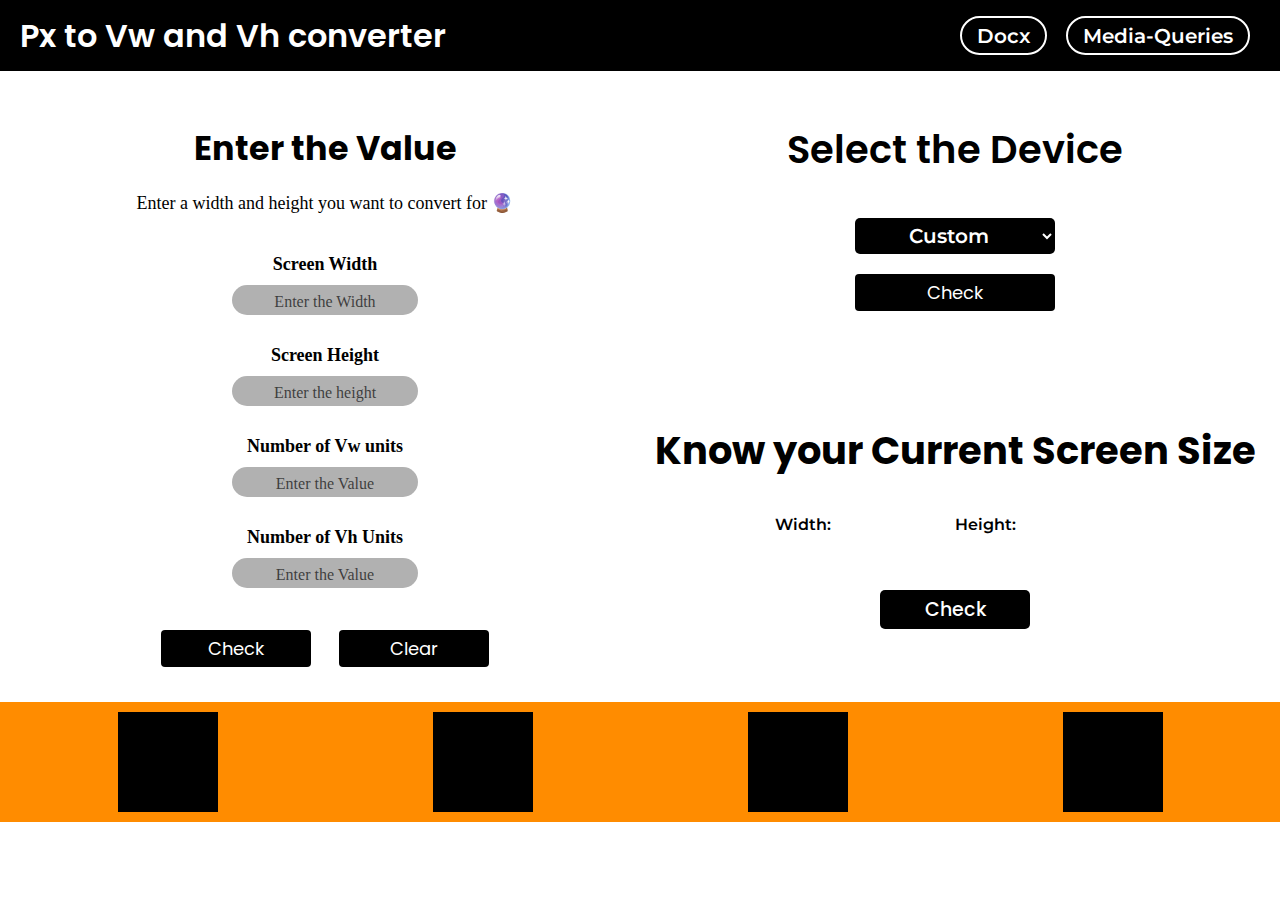
==== index.html @ f6d27ebf "Tried justify content with different attributes" ====
<!DOCTYPE html>
<html lang="en">
<head>
    <meta charset="UTF-8">
    <meta http-equiv="X-UA-Compatible" content="IE=edge">
    <meta name="viewport" content="width=device-width, initial-scale=1.0, user-scalable=0, maximum-scale=1.0" >
    <meta>
    <link rel="stylesheet" type="text/css" href="style.css">
    <link rel="preconnect" href="https://fonts.googleapis.com">
    <link rel="preconnect" href="https://fonts.gstatic.com" crossorigin>
    <link href="https://fonts.googleapis.com/css2?family=Montserrat:wght@400;500;600;700&family=Poppins:ital,wght@0,100;0,200;0,300;0,400;0,500;0,600;0,700;0,800;0,900;1,100;1,200;1,300;1,400;1,500;1,600;1,700;1,800;1,900&family=Rubik:wght@400;500;600;700&display=swap" rel="stylesheet">
    <script src="main.js"></script>
    <title>Px to Vw converter</title>
</head>
<body>
    <div class="top-head">
        <h1>Px to Vw and Vh converter</h1>
        <div class="Media-Queries">
             <ul>
                 <li>Docx</li>
                 <li><abbr title="Try Our Media Media-Queries no need of making on your own">Media-Queries</abbr></li>
             </ul>
        </div>
    </div>
    <h2 class="DeviceSelectionHeader">Select the Device Size</h2>
    <div class="topselectionsection">
    <select name="SelectDevice" onclick="color1()" id="select" class="Topselect">
        <option value="Custom" >Custom</option>
        <option value="Yourdevice" >Your Device</option>
        <option value="Iphone" >Iphone</option>
        <option value="Android" >Android</option>
        <option value="Tablet" >Tablet</option>
    </select>
    <button type="submit" onclick="Choice()" class="Topchoice">GO</button>
    </div> 
    <div class="outerlayer">
      <div class="converter">
          <div class="MainConversion">

            <div id="displayresult">
                <h5 id="HeaderDisplay">Enter the Value</h5>
                <p id="MistakeDisplay">Enter a width and height you want to convert for 🔮</p>
            </div> 
            <div class="Pxconversion">
            <label for="ScreenWidth">Screen Width</label>
            <input type="text" class="Maininput" name="ScreenWidth" maxlenght="10" id="ScreenWidth" placeholder="Enter the Width">
            <label for="ScreenHeight">Screen Height</label>
            <input type="text" class="Maininput" name="ScreenHeight" maxlenght="10" id="ScreenHeight" placeholder="Enter the height">
            <label for="PxtoVw" >Number of Vw units</label>
            <input type="text" name="PxtoVw" id="PxtoVW" minlenght="10" placeholder="Enter the Value">
            <code id="PxtoVwResult"></code>
            <label for="PxtoVh" >Number of Vh Units</label>
            <input type="text" name="PxtoVh" id="PxtoVh" max-lenght="10" placeholder="Enter the Value">
            <code id="PxtoVhResult"></code>
            <button class="DeviceButton" onclick="Calculate()">Check</button>
            <button class="DeviceButton" onclick="Clear()">Clear</button>
          </div>
        </div>
        </div>
           <div class="ScreenSelector">
                <div id="ScreenSelection">
                   <label for="SelectDevice">Select the Device</label>
                <select name="SelectDevice" onclick="color1()" id="select">
                    <option value="Custom" >Custom</option>
                    <option value="Yourdevice" >Your Device</option>
                    <option value="Iphone" >Iphone</option>
                    <option value="Android" >Android</option>
                    <option value="Tablet" >Tablet</option>
                </select>
                <button type="submit" onclick="Choice()">Check</button>
           </div>
           <div id="knowScreensize">
            <h5>Know your Current Screen Size</h5>
            <div class="ScreenSizeChecker">
            <p id="knowScreenWidth" class="Width" >Width: </p>
            <p id="knowscreenHeight">Height: </p>
         </div>
         <button class="ScreenSizeCheckingbutton" onclick="checksize()">Check</button>
         </div>
           </div>
    </div>
    <div class="mainflex">
        <div class="miniflex"></div>
        <div class="miniflex"></div>
        <div class="miniflex"></div>
        <div class="miniflex"></div>
    </div>
  </body>
  </html>
---- style.css ----
body {
  box-sizing: border-box;
  margin: 0px;
}

.top-head {
  display: flex;
  background-color: black;
  margin: 0px;
}

/* universal button styling*/
button {
  transition: transform 0.5s cubic-bezier(0.075, 0.82, 0.165, 1);
  text-align: center;
}
/*Styling the universal button*/
button:hover {
  transform: scale(1.05);
}

button:active {
  background-color: white;
  color: black;
  border: 1px solid black;
  text-align: center;
}
.top-head > h1 {
  margin: auto;
  font-family: poppins;
  color: white;
  font-size: 2.5vw;
  font-weight: 600;
  width: 50%;
  padding-left: 20px;
}

.Media-Queries {
  width: 50%;
  padding-top: 0px;
}
.Media-Queries > ul {
  display: flex;
  flex-wrap: nowrap;
  column-gap: 1.5vw;
  float: right;
  padding-right: 30px;
  box-sizing: border-box;
  overflow: hidden;
}

.Media-Queries > ul > li {
  list-style: none;
  border: 2px solid white;
  font-family: montserrat;
  font-size: 1.6vw;
  font-weight: 600;
  border-radius: 1.3rem;
  color: white;
  padding: 5px 15px;
  transition: all 0.3s ease;
  cursor: pointer;
  text-align: center;
}
.Media-Queries li:hover {
  transform: scale(1.04);
  color: #000;
  background-color: white;
}
.Media-Queries > ul > li abbr[title] {
  text-decoration: none;
}

.outerlayer {
  padding: 10px;
  display: flex;
}

.converter {
  width: 50%;
  padding: 10px;
}

.MainConversion {
  text-align: center;
  padding-top: 30px;
}

.MainConversion #displayresult {
  width: 100%;
  height: 100px;
  margin-bottom: 30px;
  font-family: poppins;
}

#displayresult #HeaderDisplay {
  font-size: 2.6041666666666665vw;
  margin: 0px 0px;
}

#displayresult #MistakeDisplay {
  font-weight: 500;
  font-family: youtube sans;
  font-size: 18px;
  font-weight: 500;
}
.converter .MainConversion input {
  display: block;
  margin: auto;
  width: 180px;
  font-size: 20px;
  padding: 3px;
  border: 0px;
  font-family: Montserrat;
  font-weight: 600;
  border-radius: 20px;
  margin-top: 10px;
  margin-bottom: 30px;
  text-align: center;
  background-color: rgb(177, 177, 177);
}

.converter .MainConversion label {
  font-size: 18px;
  font-family: youtube sans;
  font-weight: 600;
}
/* Global Place holder Styling*/

input::placeholder {
  font-family: youtube sans;
  color: rgba(0, 0, 0, 0.671);
  font-size: 16px;
  font-weight: normal;
}

.MainConversion {
  font-family: montserrat;
  margin: 3px;
  font-size: 15px;
  font-weight: 600;
}
.MainConversion button {
  width: 150px;
  font-family: poppins;
  font-size: 18px;
  padding: 5px 10px;
  margin: 2% 2%;
  background-color: #000;
  border: 0px;
  color: white;
  border-radius: 4px;
}

.MainConversion button:active {
  background-color: white;
  color: black;
  border: 1px solid black;
  text-align: center;
}
.ScreenSelector {
  padding: 10px;
  width: 50%;
  text-align: center;
  display: block;
  padding-top: 40px;
}

.ScreenSelector #knowScreensize {
  width: 100%;

  height: 50%;
  box-sizing: border-box;
}

.ScreenSelector #knowScreensize h5 {
  font-size: 3vw;
  margin: 0px;
  margin-top: 10px;
  font-family: poppins;
}

code {
  margin: 10px auto;
  display: block;
  margin-bottom: 15px;
}
.ScreenSizeChecker {
  display: flex;
  font-family: montserrat;
  font-weight: 600;
  width: 100%;
  text-align: center;
  margin-top: 20px;
}

.ScreenSizeChecker #knowScreenWidth {
  width: 50%;
  text-align: center;
}

.ScreenSizeCheckingbutton {
  display: block;
  margin: auto;
  width: 150px;
  margin-top: 40px;
  padding: 5px 10px;
  font-size: 19px;
  font-family: poppins;
  font-weight: 500;
  background-color: #000;
  color: white;
  border-radius: 5px;
  border: 0px;
}
#knowScreenHeight {
  width: 100%;
}

#ScreenSelection {
  padding: 10px;
  display: block;
  text-align: center;
  padding-top: 0px;
  height: 50%;
}

#ScreenSelection label {
  text-align: center;
  display: block;
  font-size: 3vw;
  font-weight: 600;
  font-family: poppins;
  margin-bottom: 40px;
}

#select {
  display: block;
  margin: auto;
  margin-top: 20px;
  margin-bottom: 20px;
  width: 200px;
  font-family: montserrat;
  font-weight: 600;
  font-size: 20px;
  padding: 5px;
  border-radius: 5px;
  border: 0px;
  background-color: #000;
  color: white;
}

#select option {
  background-color: rgb(255, 140, 0);
  text-align: center;
  font-size: 15px;
  font-weight: 600;
  color: white;
  border: 0px;
}

#ScreenSelection button {
  width: 200px;
  font-family: poppins;
  font-size: 18px;
  padding: 5px 10px;
  background-color: rgb(0, 0, 0);
  border: 0px;
  color: white;
  border-radius: 4px;
}
/* Here the top selection is hidden*/
.topselectionsection {
  display: none;
}

.DeviceSelectionHeader {
  display: none;
}

.mainflex {
  width: 100%;
  background-color: darkorange;
  display: flex;
  justify-content: space-around;
  padding: 10px;
  box-sizing: border-box;
}

.miniflex {
  width: 100px;
  height: 100px;
  background-color: black;
}

@media screen and (max-width: 550px) {
  .top-head > h1 {
    width: 45%;
  }
  input:focus {
    border: none;
    outline: none;
  }
  .Media-Queries {
    float: right;
    width: 55%;
  }
  .top-head > h1 {
    font-size: 3.5vw;
    font-weight: 600;
    margin: auto;
    padding-bottom: 0px;
    padding-left: 10px;
  }

  .Media-Queries > ul {
    padding-right: 10px;
    column-gap: 10px;
    padding-left: 0px;
  }
  .Media-Queries > ul > li {
    font-size: 13px;
    float: right;
    font-weight: 600;
    border-radius: 5px;
    border: 1px solid white;
    padding: 6px;
  }

  .ScreenSelector #knowScreensize h5 {
    font-size: 30px;
  }

  #select {
    width: 50px;
    height: 50px;
    border-radius: 50%;
  }

  .topselectionsection {
    display: flex;
    width: 100%;
    padding: 5px;
    box-sizing: border-box;
    align-items: center;
    justify-content: center;
    column-gap: 20px;
  }
  .topselectionsection #select {
    width: auto;
    margin: 0%;
    border-radius: 5px;
    font-size: 15px;
    background-color: black;
    padding: 5px 10px;
    height: auto;
  }
  .topselectionsection #select option {
    background-color: darkorange;
    color: white;
    text-align: left;
    font-size: 16px;
    padding: 5px;
  }
  .topselectionsection .Topchoice {
    width: 45px;
    font-size: 15px;
    font-family: poppins;
    font-weight: 500;
    background-color: darkorange;
    height: 45px;
    padding: 0px;
    border: 0px;
    text-align: center;
    border-radius: 50%;
  }

  .outerlayer {
    padding: 0px;
    display: block;
  }
  .converter {
    width: 100%;
    box-sizing: border-box;
  }
  .MainConversion {
    padding-top: 0px;
  }
  .MainConversion #displayresult {
    margin-bottom: 24px;
    height: auto;
  }

  #displayresult #HeaderDisplay {
    font-size: 25px;
    margin-bottom: 0px;
  }

  #displayresult #MistakeDisplay {
    margin-top: 5px;
    margin-bottom: 5px;
    font-size: 3vw;
    font-family: poppins;
  }

  .converter .MainConversion input {
    width: 200px;
    margin-bottom: 20px;
  }

  .DeviceSelectionHeader {
    display: block;
    margin: 10px auto 10px;
    text-align: center;
    font-size: 20px;
    font-family: montserrat;
    font-weight: 600;
  }

  .Pxconversion button {
    margin: 10px 5px;
    width: 150px;
    font-size: 15px;
  }

  .converter .MainConversion label {
    font-size: 15px;
    font-family: montserrat;
    font-weight: 700;
  }
  button:hover {
    transform: none;
  }

  .ScreenSelector {
    display: none;
  }
}
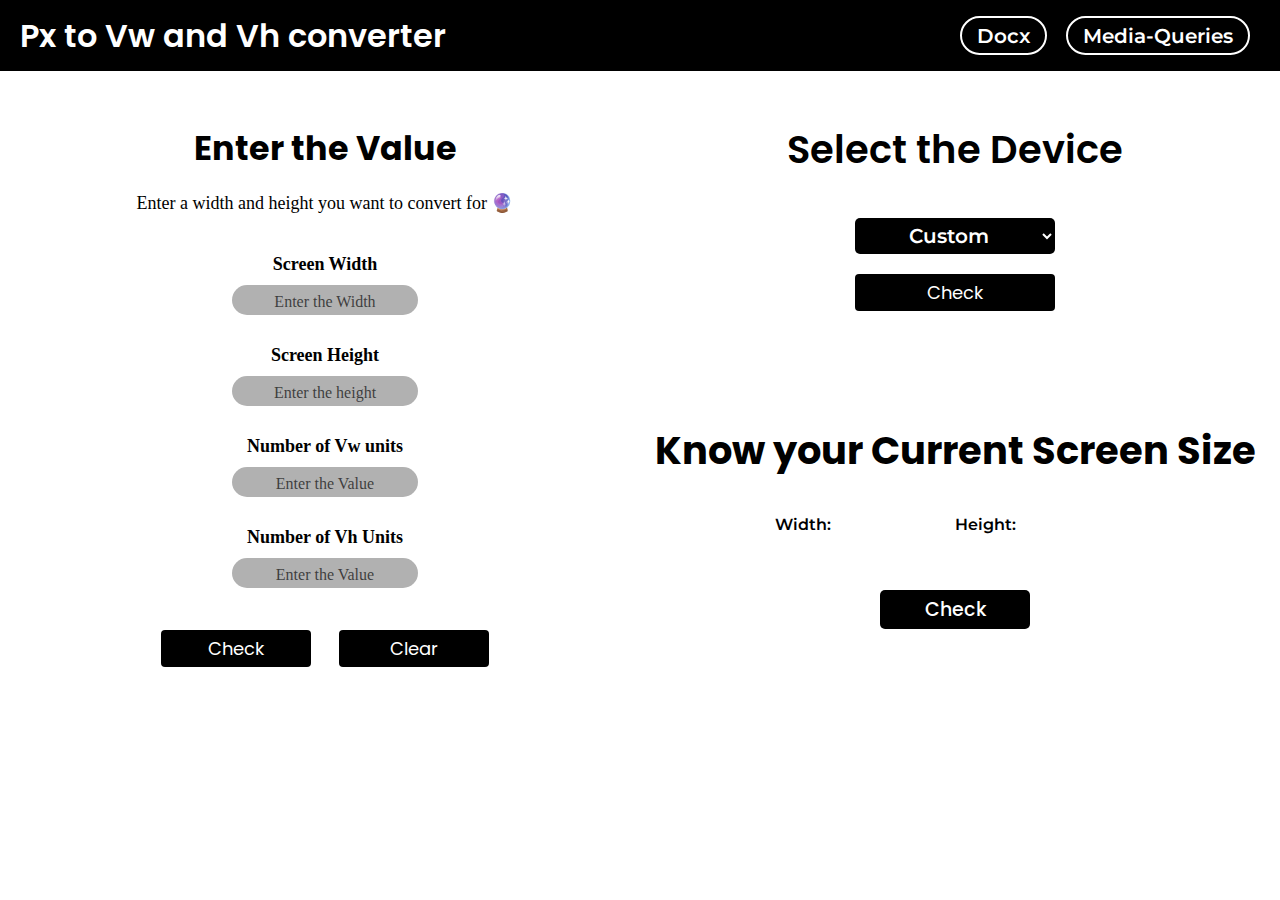
==== commit 2c0d5d3a: "deleted justify content with different attributes" ====
--- a/index.html
+++ b/index.html
@@ -79,11 +79,6 @@
          </div>
            </div>
     </div>
-    <div class="mainflex">
-        <div class="miniflex"></div>
-        <div class="miniflex"></div>
-        <div class="miniflex"></div>
-        <div class="miniflex"></div>
-    </div>
+    
   </body>
   </html>--- a/style.css
+++ b/style.css
@@ -276,21 +276,6 @@
 
 .DeviceSelectionHeader {
   display: none;
-}
-
-.mainflex {
-  width: 100%;
-  background-color: darkorange;
-  display: flex;
-  justify-content: space-around;
-  padding: 10px;
-  box-sizing: border-box;
-}
-
-.miniflex {
-  width: 100px;
-  height: 100px;
-  background-color: black;
 }
 
 @media screen and (max-width: 550px) {
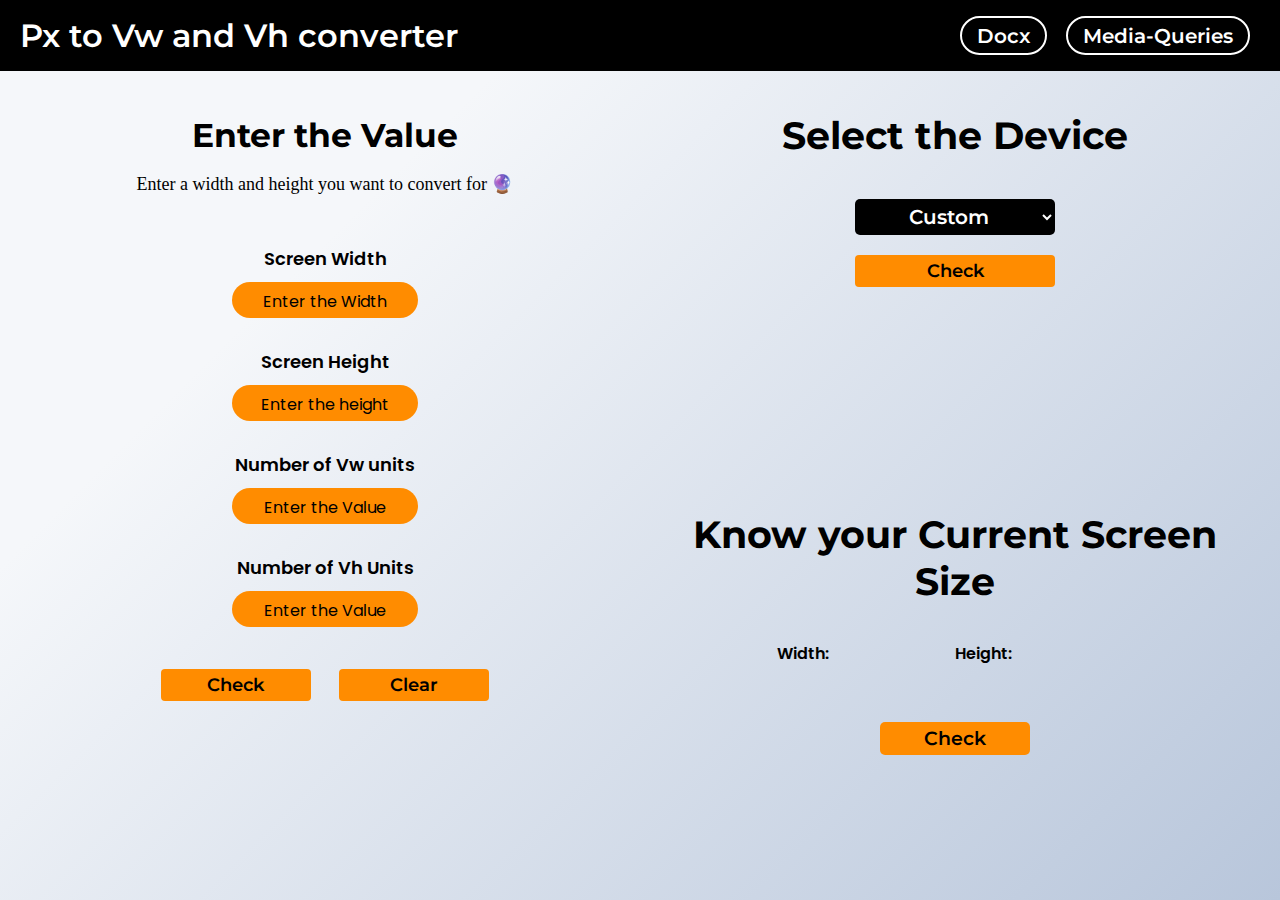
==== commit 7a135109: "Added the classes to divided the navbar and mainconversion" ====
--- a/index.html
+++ b/index.html
@@ -13,6 +13,7 @@
     <title>Px to Vw converter</title>
 </head>
 <body>
+  <div class="navbar">
     <div class="top-head">
         <h1>Px to Vw and Vh converter</h1>
         <div class="Media-Queries">
@@ -22,9 +23,11 @@
              </ul>
         </div>
     </div>
+</div>
+    <div class="landingpage">
     <h2 class="DeviceSelectionHeader">Select the Device Size</h2>
     <div class="topselectionsection">
-    <select name="SelectDevice" onclick="color1()" id="select" class="Topselect">
+    <select name="SelectDevice" id="select" class="Topselect">
         <option value="Custom" >Custom</option>
         <option value="Yourdevice" >Your Device</option>
         <option value="Iphone" >Iphone</option>
@@ -43,14 +46,14 @@
             </div> 
             <div class="Pxconversion">
             <label for="ScreenWidth">Screen Width</label>
-            <input type="text" class="Maininput" name="ScreenWidth" maxlenght="10" id="ScreenWidth" placeholder="Enter the Width">
+            <input type="text" class="Maininput" name="ScreenWidth" id="ScreenWidth" placeholder="Enter the Width">
             <label for="ScreenHeight">Screen Height</label>
-            <input type="text" class="Maininput" name="ScreenHeight" maxlenght="10" id="ScreenHeight" placeholder="Enter the height">
+            <input type="text" class="Maininput" name="ScreenHeight" id="ScreenHeight" placeholder="Enter the height">
             <label for="PxtoVw" >Number of Vw units</label>
-            <input type="text" name="PxtoVw" id="PxtoVW" minlenght="10" placeholder="Enter the Value">
+            <input type="text" name="PxtoVw" id="PxtoVW" placeholder="Enter the Value">
             <code id="PxtoVwResult"></code>
             <label for="PxtoVh" >Number of Vh Units</label>
-            <input type="text" name="PxtoVh" id="PxtoVh" max-lenght="10" placeholder="Enter the Value">
+            <input type="text" name="PxtoVh" id="PxtoVh" placeholder="Enter the Value">
             <code id="PxtoVhResult"></code>
             <button class="DeviceButton" onclick="Calculate()">Check</button>
             <button class="DeviceButton" onclick="Clear()">Clear</button>
@@ -58,27 +61,28 @@
         </div>
         </div>
            <div class="ScreenSelector">
-                <div id="ScreenSelection">
-                   <label for="SelectDevice">Select the Device</label>
-                <select name="SelectDevice" onclick="color1()" id="select">
-                    <option value="Custom" >Custom</option>
-                    <option value="Yourdevice" >Your Device</option>
-                    <option value="Iphone" >Iphone</option>
-                    <option value="Android" >Android</option>
-                    <option value="Tablet" >Tablet</option>
-                </select>
-                <button type="submit" onclick="Choice()">Check</button>
-           </div>
-           <div id="knowScreensize">
-            <h5>Know your Current Screen Size</h5>
-            <div class="ScreenSizeChecker">
-            <p id="knowScreenWidth" class="Width" >Width: </p>
-            <p id="knowscreenHeight">Height: </p>
-         </div>
-         <button class="ScreenSizeCheckingbutton" onclick="checksize()">Check</button>
+            <div id="ScreenSelection">
+                <label for="SelectDevice">Select the Device</label>
+             <select name="SelectDevice" id="select">
+                 <option value="Custom" >Custom</option>
+                 <option value="Yourdevice" >Your Device</option>
+                 <option value="Iphone" >Iphone</option>
+                 <option value="Android" >Android</option>
+                 <option value="Tablet" >Tablet</option>
+             </select>
+             <button type="submit" onclick="Choice()">Check</button>
+        </div>
+            <div id="knowScreensize">
+                <h5>Know your Current Screen Size</h5>
+                <div class="ScreenSizeChecker">
+                <p id="knowScreenWidth" class="Width" >Width: </p>
+                <p id="knowscreenHeight">Height: </p>
+             </div>
+             <button class="ScreenSizeCheckingbutton" onclick="checksize()">Check</button>    
          </div>
            </div>
     </div>
+</div>
     
   </body>
   </html>--- a/style.css
+++ b/style.css
@@ -1,6 +1,8 @@
 body {
   box-sizing: border-box;
   margin: 0px;
+  background-color: #b8c6db;
+  background-image: linear-gradient(315deg, #b8c6db 0%, #f5f7fa 74%);
 }
 
 .top-head {
@@ -12,7 +14,6 @@
 /* universal button styling*/
 button {
   transition: transform 0.5s cubic-bezier(0.075, 0.82, 0.165, 1);
-  text-align: center;
 }
 /*Styling the universal button*/
 button:hover {
@@ -27,7 +28,7 @@
 }
 .top-head > h1 {
   margin: auto;
-  font-family: poppins;
+  font-family: montserrat;
   color: white;
   font-size: 2.5vw;
   font-weight: 600;
@@ -65,6 +66,7 @@
 .Media-Queries li:hover {
   transform: scale(1.04);
   color: #000;
+  text-align: center;
   background-color: white;
 }
 .Media-Queries > ul > li abbr[title] {
@@ -74,11 +76,15 @@
 .outerlayer {
   padding: 10px;
   display: flex;
+  height: 100%;
+  padding-top: 0px;
+  padding-bottom: 0px;
 }
 
 .converter {
   width: 50%;
   padding: 10px;
+  padding-top: 0px;
 }
 
 .MainConversion {
@@ -90,7 +96,7 @@
   width: 100%;
   height: 100px;
   margin-bottom: 30px;
-  font-family: poppins;
+  font-family: montserrat;
 }
 
 #displayresult #HeaderDisplay {
@@ -111,64 +117,67 @@
   font-size: 20px;
   padding: 3px;
   border: 0px;
-  font-family: Montserrat;
+  font-family: poppins;
   font-weight: 600;
   border-radius: 20px;
   margin-top: 10px;
   margin-bottom: 30px;
   text-align: center;
-  background-color: rgb(177, 177, 177);
+  background-color: darkorange;
 }
 
 .converter .MainConversion label {
   font-size: 18px;
-  font-family: youtube sans;
+  font-family: poppins;
   font-weight: 600;
 }
 /* Global Place holder Styling*/
 
 input::placeholder {
-  font-family: youtube sans;
-  color: rgba(0, 0, 0, 0.671);
+  font-family: poppins;
+  color: black;
   font-size: 16px;
   font-weight: normal;
 }
 
+.navbar {
+  height: 8vh;
+}
+.landingpage {
+  height: 92vh;
+  min-height: 92vh;
+  padding-top: 10px;
+  box-sizing: border-box;
+}
 .MainConversion {
-  font-family: montserrat;
+  font-family: poppins;
   margin: 3px;
   font-size: 15px;
   font-weight: 600;
 }
 .MainConversion button {
   width: 150px;
-  font-family: poppins;
+  font-family: montserrat;
   font-size: 18px;
+  font-weight: 600;
   padding: 5px 10px;
   margin: 2% 2%;
-  background-color: #000;
-  border: 0px;
-  color: white;
+  background-color: darkorange;
+  border: 0px;
+  color: black;
   border-radius: 4px;
 }
 
-.MainConversion button:active {
-  background-color: white;
-  color: black;
-  border: 1px solid black;
-  text-align: center;
-}
 .ScreenSelector {
   padding: 10px;
   width: 50%;
   text-align: center;
   display: block;
-  padding-top: 40px;
+  padding-top: 30px;
 }
 
 .ScreenSelector #knowScreensize {
   width: 100%;
-
   height: 50%;
   box-sizing: border-box;
 }
@@ -177,17 +186,20 @@
   font-size: 3vw;
   margin: 0px;
   margin-top: 10px;
-  font-family: poppins;
+  font-family: montserrat;
 }
 
 code {
-  margin: 10px auto;
+  margin: 10px 0px;
   display: block;
   margin-bottom: 15px;
+  background-color: darkorange;
+  border-radius: 4px;
+  width: auto;
 }
 .ScreenSizeChecker {
   display: flex;
-  font-family: montserrat;
+  font-family: poppins;
   font-weight: 600;
   width: 100%;
   text-align: center;
@@ -203,13 +215,14 @@
   display: block;
   margin: auto;
   width: 150px;
+  font-weight: 600;
   margin-top: 40px;
   padding: 5px 10px;
   font-size: 19px;
-  font-family: poppins;
-  font-weight: 500;
-  background-color: #000;
-  color: white;
+  font-family: montserrat;
+  font-weight: 600;
+  background-color: darkorange;
+  color: black;
   border-radius: 5px;
   border: 0px;
 }
@@ -223,14 +236,15 @@
   text-align: center;
   padding-top: 0px;
   height: 50%;
+  box-sizing: border-box;
 }
 
 #ScreenSelection label {
   text-align: center;
   display: block;
   font-size: 3vw;
-  font-weight: 600;
-  font-family: poppins;
+  font-weight: 700;
+  font-family: montserrat;
   margin-bottom: 40px;
 }
 
@@ -255,19 +269,20 @@
   text-align: center;
   font-size: 15px;
   font-weight: 600;
-  color: white;
+  color: black;
   border: 0px;
 }
 
 #ScreenSelection button {
   width: 200px;
-  font-family: poppins;
+  font-family: montserrat;
   font-size: 18px;
   padding: 5px 10px;
-  background-color: rgb(0, 0, 0);
-  border: 0px;
-  color: white;
+  background-color: darkorange;
+  border: 0px;
+  color: black;
   border-radius: 4px;
+  font-weight: 600;
 }
 /* Here the top selection is hidden*/
 .topselectionsection {
@@ -350,7 +365,7 @@
   .topselectionsection .Topchoice {
     width: 45px;
     font-size: 15px;
-    font-family: poppins;
+    font-family: montserrat;
     font-weight: 500;
     background-color: darkorange;
     height: 45px;
@@ -385,7 +400,7 @@
     margin-top: 5px;
     margin-bottom: 5px;
     font-size: 3vw;
-    font-family: poppins;
+    font-family: montserrat;
   }
 
   .converter .MainConversion input {
@@ -398,7 +413,7 @@
     margin: 10px auto 10px;
     text-align: center;
     font-size: 20px;
-    font-family: montserrat;
+    font-family: poppins;
     font-weight: 600;
   }
 
@@ -410,7 +425,7 @@
 
   .converter .MainConversion label {
     font-size: 15px;
-    font-family: montserrat;
+    font-family: poppins;
     font-weight: 700;
   }
   button:hover {
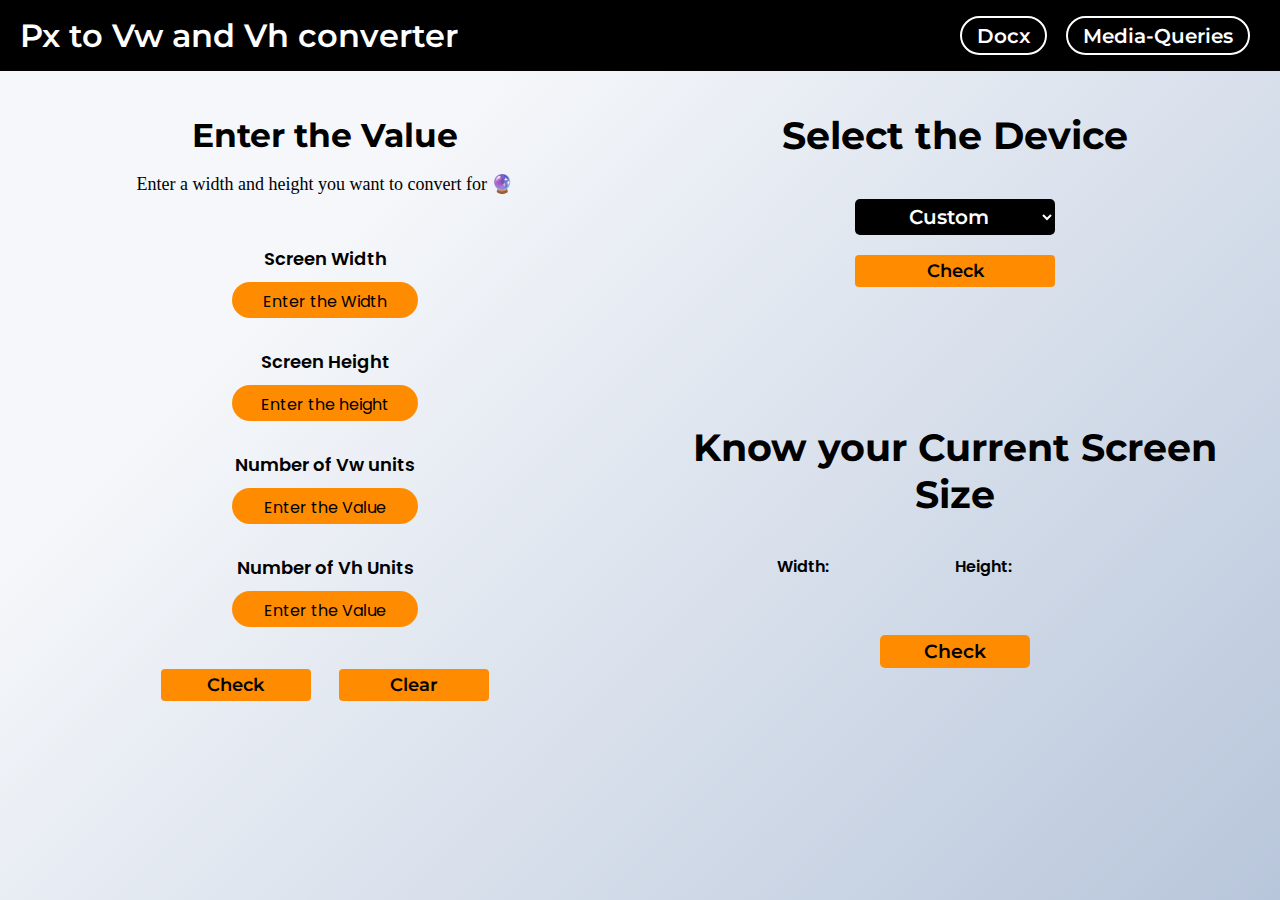
==== commit 1a48bfd3: "Added the Choicetwice() to responsive select menu and released the comments" ====
--- a/index.html
+++ b/index.html
@@ -25,7 +25,7 @@
     </div>
 </div>
     <div class="landingpage">
-    <h2 class="DeviceSelectionHeader">Select the Device Size</h2>
+  <h2 class="DeviceSelectionHeader">Select the Device Size</h2>
     <div class="topselectionsection">
     <select name="SelectDevice" id="select" class="Topselect">
         <option value="Custom" >Custom</option>
@@ -34,8 +34,8 @@
         <option value="Android" >Android</option>
         <option value="Tablet" >Tablet</option>
     </select>
-    <button type="submit" onclick="Choice()" class="Topchoice">GO</button>
-    </div> 
+    <button type="submit" onclick="Choicetwice()" class="Topchoice">GO</button>
+    </div>
     <div class="outerlayer">
       <div class="converter">
           <div class="MainConversion">
--- a/style.css
+++ b/style.css
@@ -76,7 +76,7 @@
 .outerlayer {
   padding: 10px;
   display: flex;
-  height: 100%;
+  height: auto;
   padding-top: 0px;
   padding-bottom: 0px;
 }
@@ -85,6 +85,7 @@
   width: 50%;
   padding: 10px;
   padding-top: 0px;
+  padding-bottom: 10px;
 }
 
 .MainConversion {
@@ -435,4 +436,8 @@
   .ScreenSelector {
     display: none;
   }
-}
+
+  code {
+    margin-bottom: 5px;
+  }
+}
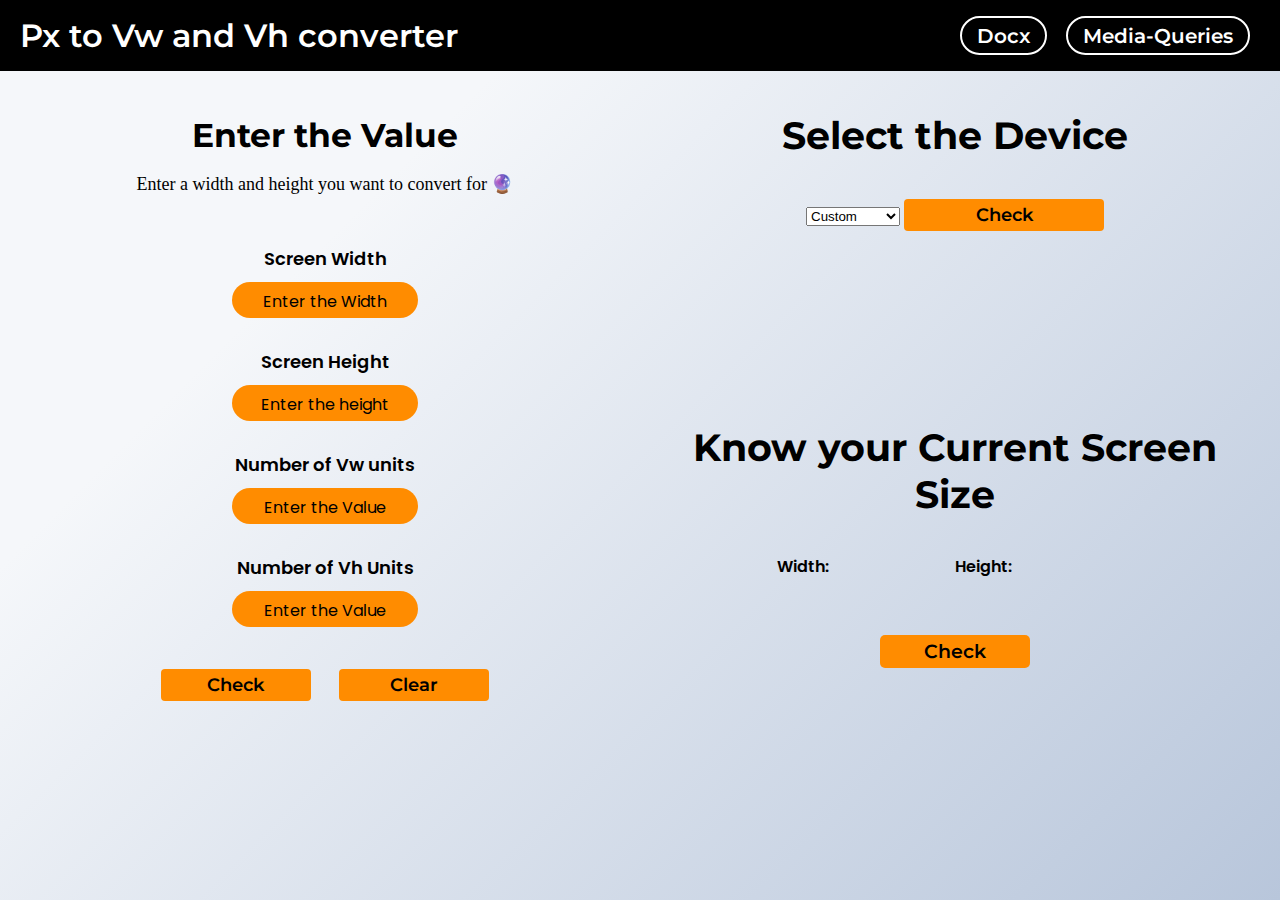
==== commit 0c1a623d: "Change the main select atttributes id to Oneselect and added a script of google analytics tag" ====
--- a/index.html
+++ b/index.html
@@ -10,6 +10,15 @@
     <link rel="preconnect" href="https://fonts.gstatic.com" crossorigin>
     <link href="https://fonts.googleapis.com/css2?family=Montserrat:wght@400;500;600;700&family=Poppins:ital,wght@0,100;0,200;0,300;0,400;0,500;0,600;0,700;0,800;0,900;1,100;1,200;1,300;1,400;1,500;1,600;1,700;1,800;1,900&family=Rubik:wght@400;500;600;700&display=swap" rel="stylesheet">
     <script src="main.js"></script>
+    <!-- Global site tag (gtag.js) - Google Analytics -->
+<script async src="https://www.googletagmanager.com/gtag/js?id=G-P2YNF9B1M0"></script>
+<script>
+  window.dataLayer = window.dataLayer || [];
+  function gtag(){dataLayer.push(arguments);}
+  gtag('js', new Date());
+
+  gtag('config', 'G-P2YNF9B1M0');
+</script>
     <title>Px to Vw converter</title>
 </head>
 <body>
@@ -34,7 +43,7 @@
         <option value="Android" >Android</option>
         <option value="Tablet" >Tablet</option>
     </select>
-    <button type="submit" onclick="Choicetwice()" class="Topchoice">GO</button>
+    <button type="submit" onclick="ChoiceOnce()" class="Topchoice">GO</button>
     </div>
     <div class="outerlayer">
       <div class="converter">
@@ -63,14 +72,14 @@
            <div class="ScreenSelector">
             <div id="ScreenSelection">
                 <label for="SelectDevice">Select the Device</label>
-             <select name="SelectDevice" id="select">
-                 <option value="Custom" >Custom</option>
+             <select name="SelectDevice" id="Oneselect">
+                 <option value="Custom">Custom</option>
                  <option value="Yourdevice" >Your Device</option>
                  <option value="Iphone" >Iphone</option>
                  <option value="Android" >Android</option>
                  <option value="Tablet" >Tablet</option>
              </select>
-             <button type="submit" onclick="Choice()">Check</button>
+             <button type="submit" onclick="Choicetwice()">Check</button>
         </div>
             <div id="knowScreensize">
                 <h5>Know your Current Screen Size</h5>
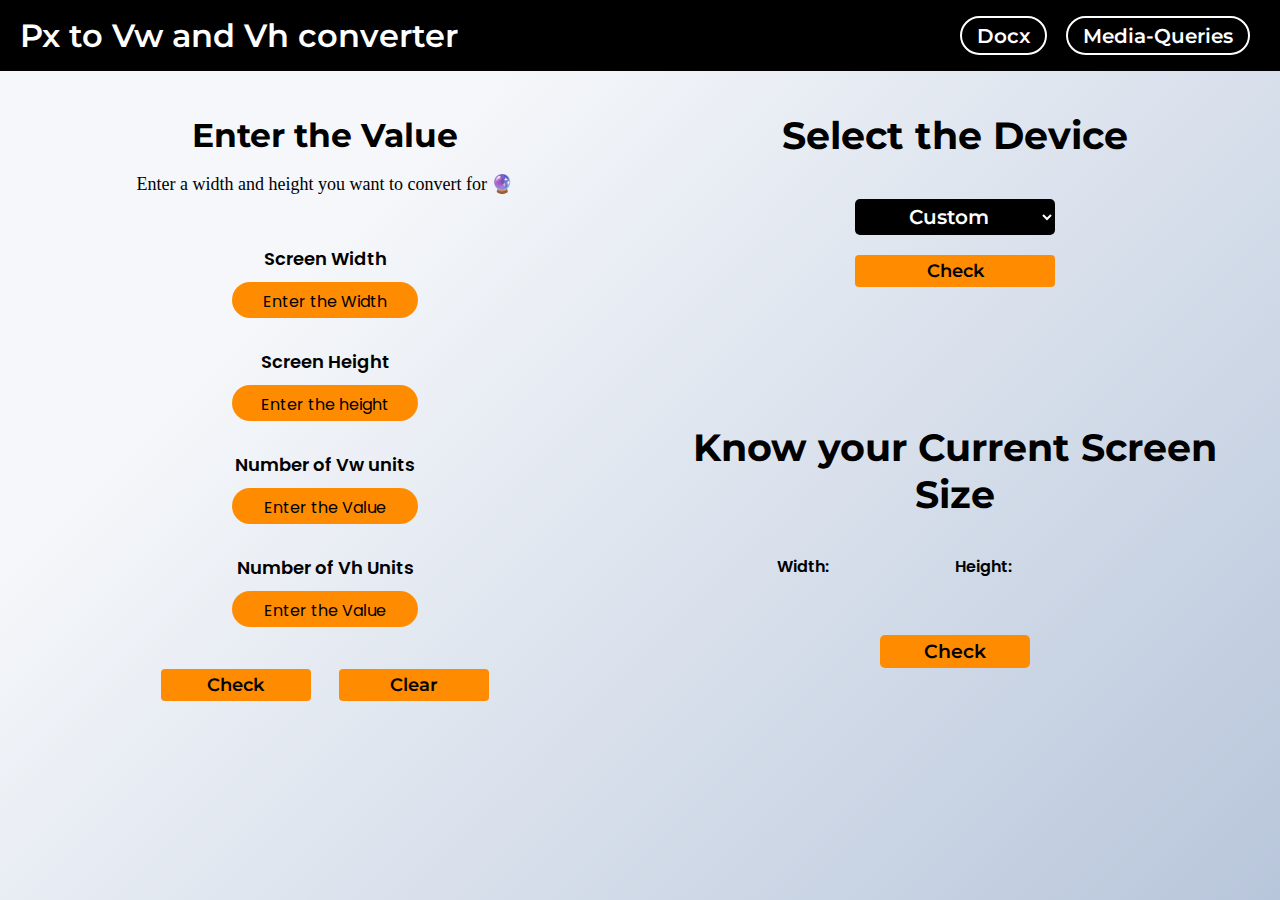
==== commit a9eefa71: "Added all metas in the header of the page" ====
--- a/index.html
+++ b/index.html
@@ -1,10 +1,15 @@
 <!DOCTYPE html>
 <html lang="en">
 <head>
+  <!-- Meta Tags-->
     <meta charset="UTF-8">
     <meta http-equiv="X-UA-Compatible" content="IE=edge">
     <meta name="viewport" content="width=device-width, initial-scale=1.0, user-scalable=0, maximum-scale=1.0" >
-    <meta>
+    <title>Px to Vw converter - Easily Convert Px units into Vw and Vh</title>
+    <meta name="description" content="Visit our website to make a responsive webpage. We here convert your PX screen size into Vw and Vh. Using our website, you can easily figure out what your element sizes should be on your page.">
+    <meta name="robots" content="index/follow">
+    <meta name="author" content="Shaik Mohammed Huzaifa">
+    <meta name="Keywords"content="PxtoVw,Pxconverter,Responsive,Responsive webpage,mobile Responsive,pixels to viewport conversion,viewport width,viewport height,viewport width converter,Vw converter,viewport height converter,Vh converter,Iphone screen viewport,screen size,Responsive webpage converter">
     <link rel="stylesheet" type="text/css" href="style.css">
     <link rel="preconnect" href="https://fonts.googleapis.com">
     <link rel="preconnect" href="https://fonts.gstatic.com" crossorigin>
@@ -19,7 +24,6 @@
 
   gtag('config', 'G-P2YNF9B1M0');
 </script>
-    <title>Px to Vw converter</title>
 </head>
 <body>
   <div class="navbar">
@@ -43,7 +47,7 @@
         <option value="Android" >Android</option>
         <option value="Tablet" >Tablet</option>
     </select>
-    <button type="submit" onclick="ChoiceOnce()" class="Topchoice">GO</button>
+    <button type="submit" onclick="Choicetwice()" class="Topchoice">GO</button>
     </div>
     <div class="outerlayer">
       <div class="converter">
@@ -79,7 +83,7 @@
                  <option value="Android" >Android</option>
                  <option value="Tablet" >Tablet</option>
              </select>
-             <button type="submit" onclick="Choicetwice()">Check</button>
+             <button type="submit" onclick="ChoiceOnce()">Check</button>
         </div>
             <div id="knowScreensize">
                 <h5>Know your Current Screen Size</h5>
--- a/style.css
+++ b/style.css
@@ -3,6 +3,7 @@
   margin: 0px;
   background-color: #b8c6db;
   background-image: linear-gradient(315deg, #b8c6db 0%, #f5f7fa 74%);
+  background-size: cover;
 }
 
 .top-head {
@@ -249,7 +250,8 @@
   margin-bottom: 40px;
 }
 
-#select {
+#select,
+#Oneselect {
   display: block;
   margin: auto;
   margin-top: 20px;
@@ -265,7 +267,8 @@
   color: white;
 }
 
-#select option {
+#select option,
+#Oneselect option {
   background-color: rgb(255, 140, 0);
   text-align: center;
   font-size: 15px;
